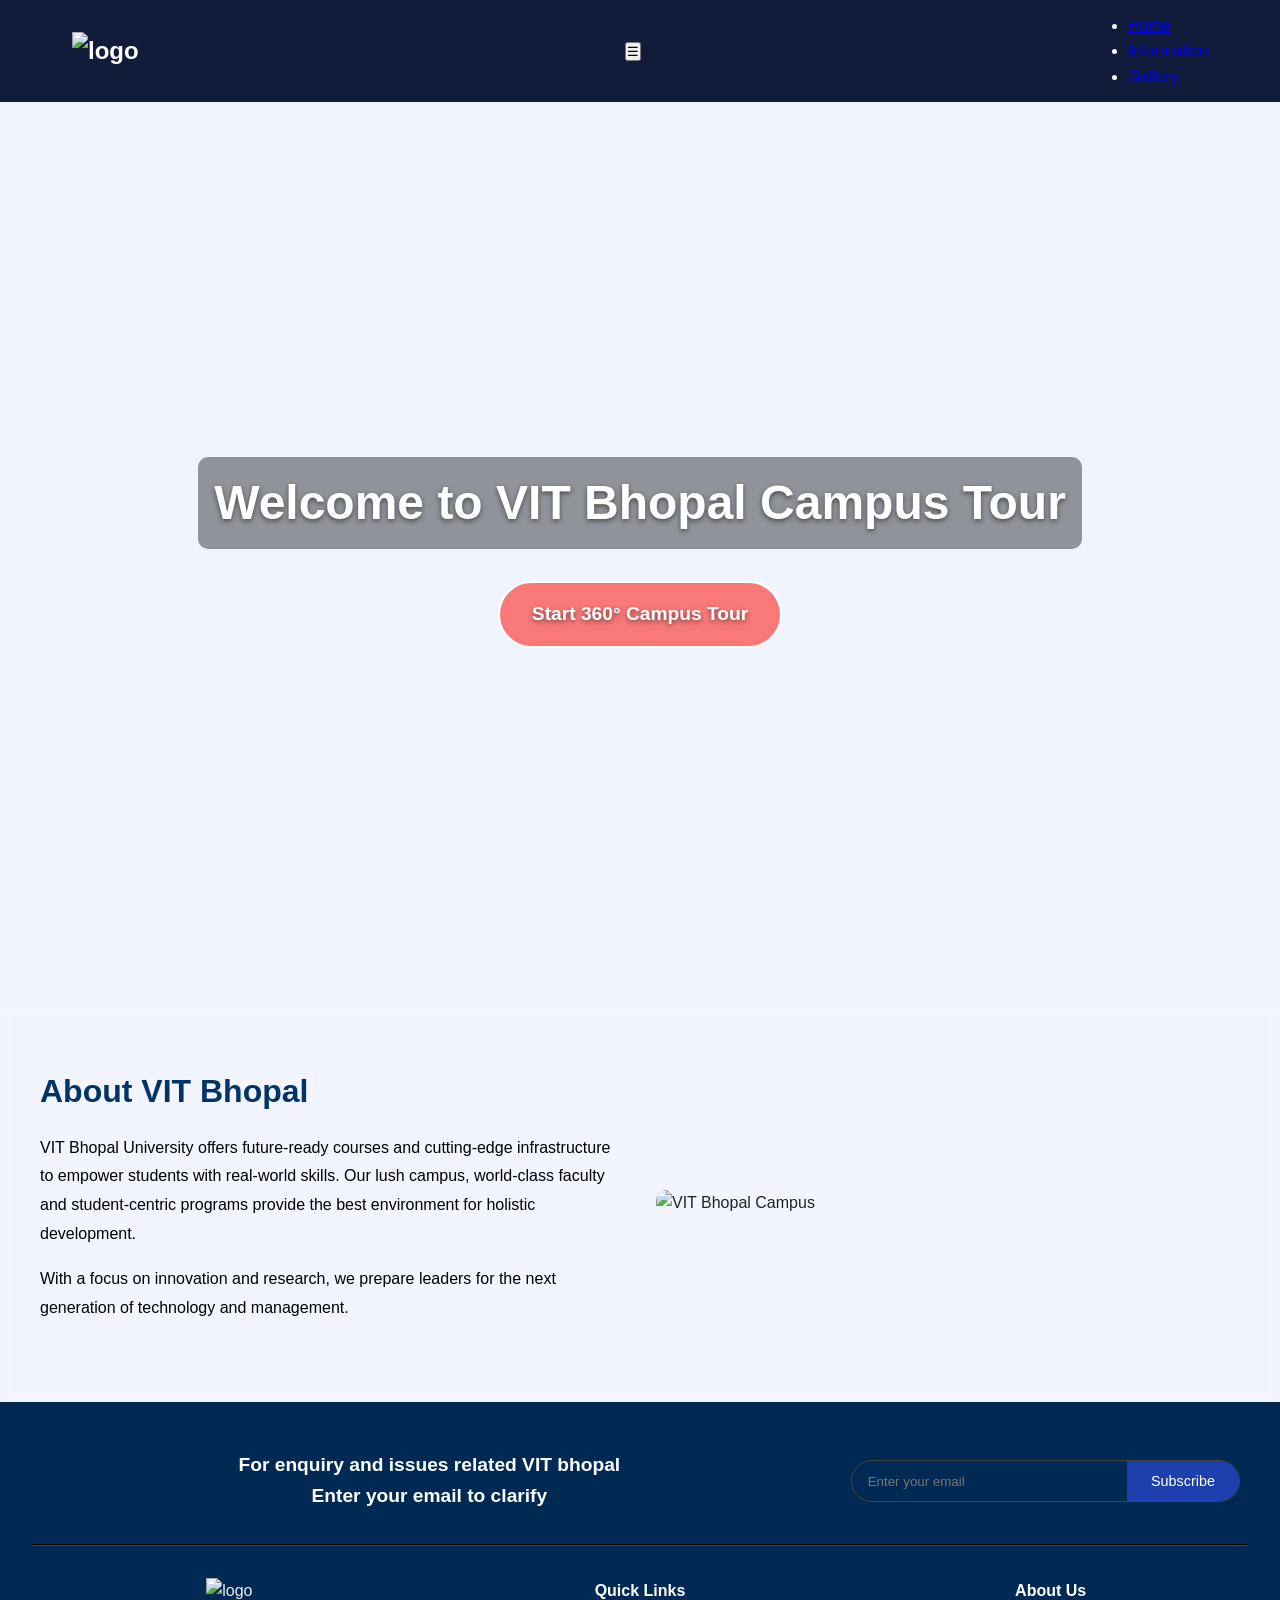
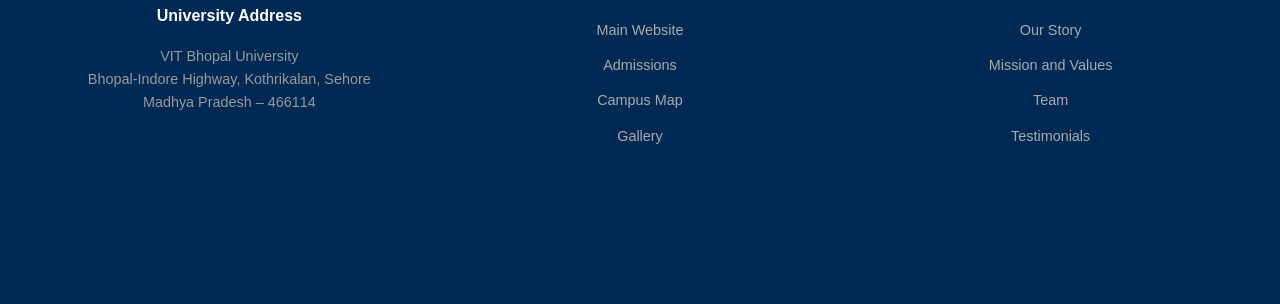
==== index.html @ 00e57da5 "mian" ====
<!DOCTYPE html>
<html lang="en">
<head>
  <meta charset="UTF-8">
  <meta name="viewport" content="width=device-width, initial-scale=1.0">
  <title>VIT Bhopal Campus Tour</title>
  <!-- Link to CSS -->
  <link rel="stylesheet" href="Style.css">
</head>
<body>

  <!-- HEADER -->
  <header>
    <header class="header">
  <div class="container">
    <div class="logo">
      <img src="logo\Vit Bhopal Logo.png" alt="logo" width="100vw">
    </div>

    <!-- Hamburger Button -->
    <button class="menu-toggle" id="menuToggle">
      ☰
    </button>

    <!-- Nav Links -->
    <nav class="nav" id="navMenu">
      <ul>
        <li><a href="vitbhopal.ac.in">Home</a></li>
        <li><a href="Info.html">Information</a></li>
        <li><a href="gallery.html">Gallery</a></li>
      </ul>
    </nav>
  </div>
</header>

  </header>

  <!-- Mid SECTION WITH VIDEO -->
  <section class="Mid">
    <video src="Drone_Background/videodrone.mp4" autoplay muted loop playsinline></video>
    <div class="Mid-content">
      <h1>Welcome to VIT Bhopal Campus Tour</h1>
      <a class="tour-button" href="campus tour\app-files\tour.html">
        Start 360° Campus Tour
      </a>
    </div>
  


  </section>
      <!-- ABOUT SECTION -->
<section class="about">
  <div class="about-container">
    <div class="about-text">
      <h2>About VIT Bhopal</h2>
      <p>
        VIT Bhopal University offers future-ready courses and cutting-edge
        infrastructure to empower students with real-world skills.
        Our lush campus, world-class faculty and student-centric programs
        provide the best environment for holistic development.
      </p>
      <p>
        With a focus on innovation and research, we prepare leaders
        for the next generation of technology and management.
      </p>
    </div>
    <div class="about-image">
      <img src="logo/Vit Bhopal Logo.png" alt="VIT Bhopal Campus">
    </div>
  </div>
</section>

  <!-- FOOTER -->
  <footer>
  <!-- newsletter section -->
  <div class="newsletter">
    <h4>For enquiry and issues related VIT bhopal <br>Enter your email to clarify</h4>
    <div class="subscribe-box">
      <input type="email" placeholder="Enter your email">
      <button>Subscribe</button>
    </div>
  </div>

  <hr>

  <!-- columns below -->
  <div class="footer-columns">
    <div>
      <img src="logo/Vit Bhopal Logo.png" alt="logo">
      <h4>University Address</h4>
      <p>VIT Bhopal University<br>
      Bhopal-Indore Highway, Kothrikalan, Sehore<br>
      Madhya Pradesh – 466114</p>

    </div>

    <div>
      <h4>Quick Links</h4>
      <ul>
        <li><a href="https://vitbhopal.ac.in" target="_blank">Main Website</a></li>
        <li><a href="#">Admissions</a></li>
        <li><a href="#">Campus Map</a></li>
        <li><a href="#">Gallery</a></li>
      </ul>
    </div>

    <div>
      <h4>About Us</h4>
      <ul>
        <li><a href="#">Our Story</a></li>
        <li><a href="#">Mission and Values</a></li>
        <li><a href="#">Team</a></li>
        <li><a href="#">Testimonials</a></li>
      </ul>
    </div>
  </div>

</footer>

<footer class="footer">
  <div class="footer-container">
    <div class="footer-section">
      
    </div>


</footer>
<script>
  const menuToggle = document.getElementById('menuToggle');
  const navMenu = document.getElementById('navMenu');

  menuToggle.addEventListener('click', () => {
    navMenu.classList.toggle('active');
  });
</script>


</body>
</html>
---- Style.css ----
/* Reset */
* {
  margin: 0;
  padding: 0;
  box-sizing: border-box;
}

body {
  font-family: 'Segoe UI', Tahoma, Geneva, Verdana, sans-serif;
  background-color: #f0f4ff; 
  color: #222;
  line-height: 1.6;
}

/* Basic Header Style */
.header {
  background-color: #111c3a;
  color: #fff;
}

.header .container {
  max-width: 1200px;
  margin: 0 auto;
  padding: 0.8rem 2rem;
  display: flex;
  justify-content: space-between;
  align-items: center;
}

.logo {
  font-size: 1.5rem;
  font-weight: 700;
}

#navbar {
  background-color: #333; /* Black background color */
  position: fixed; /* Make it stick/fixed */
  top: 0; /* Stay on top */
  width: 100%; /* Full width */
  transition: top 0.3s; /* Transition effect when sliding down (and up) */
}

/* Style the navbar links */
#navbar a {
  float: left;
  display: block;
  color: white;
  text-align: center;
  padding: 15px;
  text-decoration: none;
}

#navbar a:hover {
  background-color: #ddd;
  color: black;
}
/* Responsive part */
@media (max-width: 768px) {
  .nav {
    display: none; 
    position: absolute;
    top: 60px; 
    left: 0;
    width: 100%;
    background: #111c3a;
  }

  .nav ul {
    flex-direction: column;
    padding: 1rem 2rem;
    gap: 1rem;
  }

  .menu-toggle {
    display: block; 
  }

  .nav.active {
    display: block; 
    animation: slideDown 0.3s ease;
  }
}

/* Simple animation */
@keyframes slideDown {
  from {opacity:0; transform:translateY(-10px);}
  to {opacity:1; transform:translateY(0);}
}


/* HERO VIDEO SECTION */
.Mid {
  position: relative;
  width: 100%;
  height: 100vh;
  overflow: hidden;
}

.Mid video {
  position: absolute;
  top: 0;
  left: 0;
  width: 100vw;
  height: 100vh;
  object-fit: cover;
  z-index: -1;
}

.Mid-content {
  display: flex;
  flex-direction: column;
  align-items: center;
  justify-content: center;
  height: 100%;
  color: #fff;
  text-shadow: 0 2px 5px rgba(0, 0, 0, 0.5);
  text-align: center;
  padding: 0 1rem;
}

.Mid-content h1 {
  font-size: clamp(2rem, 5vw, 3rem);
  margin-bottom: 2rem;
  background: rgba(0, 0, 0, 0.4);
  padding: 0.5rem 1rem;
  border-radius: 10px;
}

/* TOUR BUTTON WITH ANIMATION */
.tour-button {
  text-decoration: none;
  background: #f97979;
  color: #fff;
  padding: 1rem 2rem;
  border-radius: 50px;
  font-size: 1.2rem;
  font-weight: 600;
  border: 2px solid #fff;
  display: inline-block;
  transition: all 0.3s ease;

  /* Add pulsing animation */
  animation: pulse 2s infinite;
}

.tour-button:hover {
  background: #ff0000;
  transform: scale(1.1);
  box-shadow: 0 0 15px rgba(255, 87, 87, 0.8);
}

/* KEYFRAMES FOR PULSE */
@keyframes pulse {
  0% {
    transform: scale(1);
  }
  50% {
    transform: scale(1.05);
  }
  100% {
    transform: scale(1);
  }
}

/* FOOTER */
footer {
  background: #333;
  color: #eee;
  padding: 2rem 1rem;
  text-align: center;
}

footer article {
  max-width: 800px;
  margin: auto;
  font-size: 0.95rem;
  line-height: 1.8;
}

/* Responsive nav for mobile */
@media (max-width: 768px) {
  header {
    flex-direction: column;
    align-items: flex-start;
  }

  nav ul {
    flex-direction: column;
    width: 100%;
    padding-top: 0.5rem;
  }

  nav ul li a {
    display: block;
    width: 100%;
  }
}
/* === FOOTER === */
footer {
  background-color: #002a53;  
  color: #eee;
  padding: 3rem 2rem;
  font-family: inherit;
}

/* newsletter section (top) */
footer .newsletter {
  display: grid;
  grid-template-columns: 2fr 1fr;
  gap: 2rem;
  align-items: center;
  max-width: 1200px;
  margin: 0 auto;
}

footer .newsletter h4 {
  font-size: 1.2rem;
  font-weight: 600;
  line-height: 1.6;
  color: #fff;
}

footer .newsletter .subscribe-box {
  display: flex;
  border: 1px solid #444;
  border-radius: 50px;
  overflow: hidden;
}

footer .newsletter .subscribe-box input {
  flex: 1;
  padding: 0.75rem 1rem;
  border: none;
  outline: none;
  background: transparent;
  color: #ccc;
}

footer .newsletter .subscribe-box button {
  background-color: #1e40af; /* blue */
  color: #fff;
  padding: 0.75rem 1.5rem;
  border: none;
  cursor: pointer;
  font-size: 0.9rem;
  transition: background 0.3s ease;
}

footer .newsletter .subscribe-box button:hover {
  background-color: #2563eb;
}

/* separator line */
footer hr {
  margin: 2rem 0;
  border-color: #444;
}

/* columns below */
footer .footer-columns {
  max-width: 1200px;
  margin: 0 auto;
  display: grid;
  grid-template-columns: repeat(auto-fit, minmax(200px, 1fr));
  gap: 2rem;
}

footer .footer-columns img {
  width: 150px;
}

footer .footer-columns p {
  color: #999;
  font-size: 0.9rem;
  margin-top: 1rem;
  line-height: 1.6;
}

footer .footer-columns h4 {
  font-size: 1rem;
  font-weight: 600;
  color: #fff;
  margin-bottom: 1rem;
}

footer .footer-columns ul {
  list-style: none;
  padding: 0;
}

footer .footer-columns ul li a {
  display: block;
  color: #aaa;
  font-size: 0.9rem;
  text-decoration: none;
  margin-bottom: 0.75rem;
  transition: color 0.3s ease;
}

footer .footer-columns ul li a:hover {
  color: #fff;
}

/* bottom text */
footer .bottom {
  text-align: center;
  margin-top: 2rem;
  color: #888;
  font-size: 0.8rem;
}

/* responsive newsletter for small devices */
@media (max-width: 768px) {
  footer .newsletter {
    grid-template-columns: 1fr;
    text-align: center;
  }
  footer .newsletter .subscribe-box {
    margin-top: 1rem;
  }
}
/* === ABOUT SECTION === */
.about {
  background: rgba(255,255,255,0.15);    
  backdrop-filter: blur(6px);            
  -webkit-backdrop-filter: blur(6px);    
  padding: 4rem 2rem;
  border-radius: 12px;                   
}

.about-container {
  max-width: 1200px;
  margin: 0 auto;
  display: grid;
  grid-template-columns: repeat(auto-fit, minmax(300px, 1fr));
  gap: 2rem;
  align-items: center;
}

.about-text h2 {
  font-size: 2rem;
  color: #003366;
  margin-bottom: 1rem;

  /* animation initial state */
  opacity: 0;
  transform: translateY(30px);
  animation: fadeUp 1s forwards;
  animation-delay: 0.2s;
}

.about-text p {
  color: #000000;
  font-size: 1rem;
  line-height: 1.8;
  margin-bottom: 1rem;

  /* animation initial state */
  opacity: 0;
  transform: translateY(30px);
  animation: fadeUp 1s forwards;
  animation-delay: 0.4s;
}

.about-image img {
  width: 100%;
  border-radius: 10px;

  /* animation initial state */
  opacity: 0;
  transform: translateY(30px);
  animation: fadeUp 1s forwards;
  animation-delay: 0.6s;
}

/* keyframes for fade-up animation */
@keyframes fadeUp {
  to {
    opacity: 1;
    transform: translateY(0);
  }
}

/* Responsive adjustments */
@media (max-width: 768px) {
  .about {
    padding: 2rem 1rem;
  }

  .about-text h2 {
    font-size: 1.5rem;
  }
}
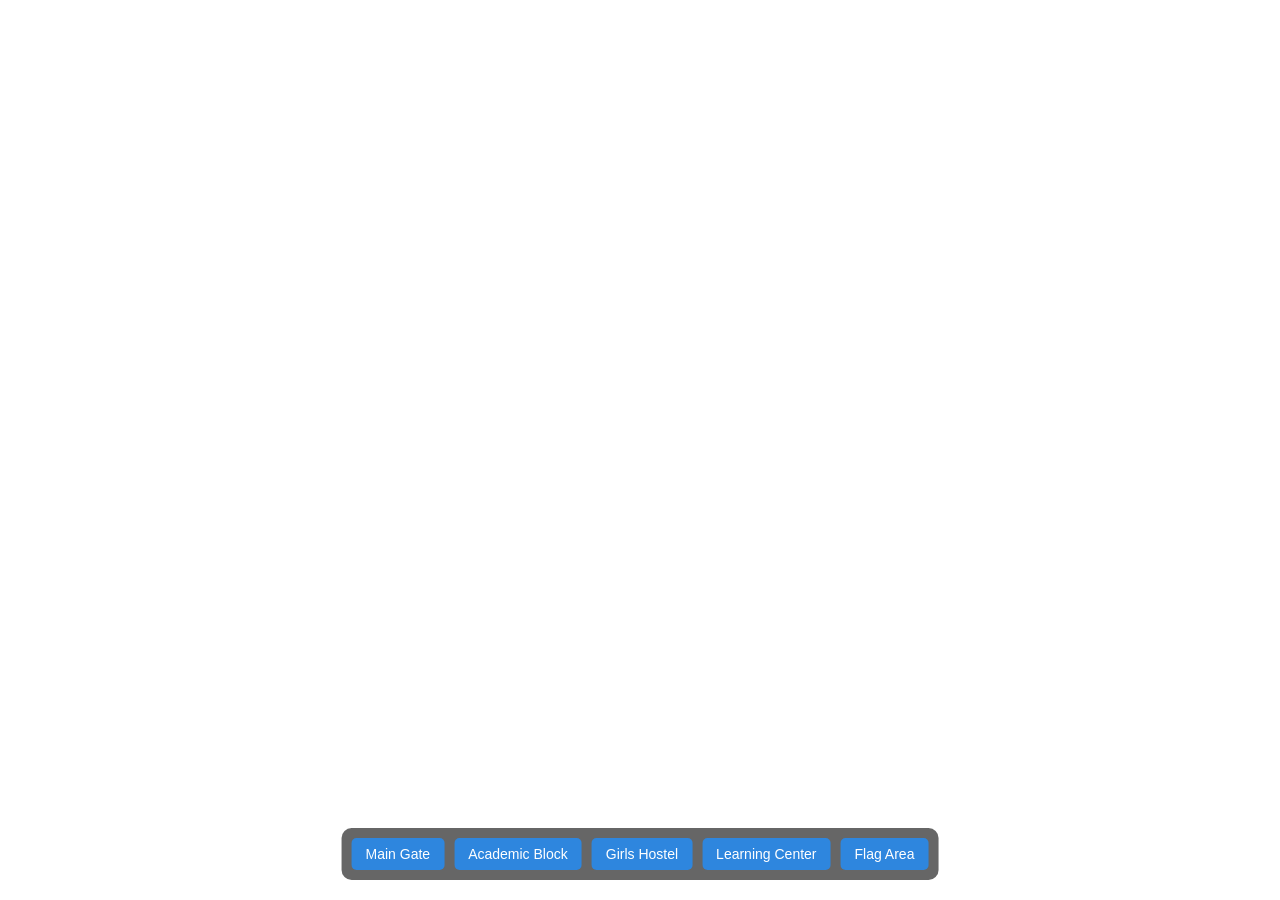
==== commit 230fae5e: "new" ====
--- a/index.html
+++ b/index.html
@@ -1,139 +1,81 @@
 <!DOCTYPE html>
-<html lang="en">
-<head>
-  <meta charset="UTF-8">
-  <meta name="viewport" content="width=device-width, initial-scale=1.0">
-  <title>VIT Bhopal Campus Tour</title>
-  <!-- Link to CSS -->
-  <link rel="stylesheet" href="Style.css">
-</head>
-<body>
+<html>
+  <head>
+    <meta charset="utf-8">
+    <title>VITB Campus Virtual Tour</title>
+    <meta name="viewport" content="width=device-width, initial-scale=1">
+    <!-- A-Frame -->
+    <script src="https://aframe.io/releases/1.5.0/aframe.min.js"></script>
+    <style>
+  body, html {
+    margin: 0;
+    padding: 0;
+    overflow: hidden;
+    height: 100%;
+    width: 100%;
+  }
 
-  <!-- HEADER -->
-  <header>
-    <header class="header">
-  <div class="container">
-    <div class="logo">
-      <img src="logo\Vit Bhopal Logo.png" alt="logo" width="100vw">
+  a-scene {
+    position: absolute;
+    top: 0;
+    left: 0;
+    z-index: 0; /* keep scene behind */
+  }
+
+  #menu {
+    position: absolute;
+    bottom: 20px;
+    left: 50%;
+    transform: translateX(-50%);
+    background: rgba(0,0,0,0.6);
+    padding: 10px;
+    border-radius: 10px;
+    display: flex;
+    gap: 10px;
+    z-index: 10; /* force menu in front */
+  }
+
+  #menu button {
+    background: #2e86de;
+    color: white;
+    border: none;
+    padding: 8px 14px;
+    border-radius: 5px;
+    cursor: pointer;
+    font-size: 14px;
+  }
+
+  #menu button:hover {
+    background: #1b4f72;
+  }
+</style>
+
+  </head>
+  <body>
+    <!-- VR Scene -->
+    <a-scene embedded vr-mode-ui="enabled: true">
+      
+      <!-- Default 360° Image -->
+      <a-sky id="skybox" src="exit 1.jpg" rotation="0 -90 0"></a-sky>
+
+      <!-- Camera -->
+      <a-entity camera look-controls wasd-controls></a-entity>
+
+    </a-scene>
+
+    <!-- Menu for teleporting -->
+    <div id="menu">
+      <button onclick="changeScene('exit 2.jpg')">Main Gate</button>
+      <button onclick="changeScene('ab 4.jpg')">Academic Block</button>
+      <button onclick="changeScene('girls 3.jpg')">Girls Hostel</button>
+      <button onclick="changeScene('lc 5.jpg')">Learning Center</button>
+      <button onclick="changeScene('flag.jpg')">Flag Area</button>
     </div>
 
-    <!-- Hamburger Button -->
-    <button class="menu-toggle" id="menuToggle">
-      ☰
-    </button>
-
-    <!-- Nav Links -->
-    <nav class="nav" id="navMenu">
-      <ul>
-        <li><a href="vitbhopal.ac.in">Home</a></li>
-        <li><a href="Info.html">Information</a></li>
-        <li><a href="gallery.html">Gallery</a></li>
-      </ul>
-    </nav>
-  </div>
-</header>
-
-  </header>
-
-  <!-- Mid SECTION WITH VIDEO -->
-  <section class="Mid">
-    <video src="Drone_Background/videodrone.mp4" autoplay muted loop playsinline></video>
-    <div class="Mid-content">
-      <h1>Welcome to VIT Bhopal Campus Tour</h1>
-      <a class="tour-button" href="campus tour\app-files\tour.html">
-        Start 360° Campus Tour
-      </a>
-    </div>
-  
-
-
-  </section>
-      <!-- ABOUT SECTION -->
-<section class="about">
-  <div class="about-container">
-    <div class="about-text">
-      <h2>About VIT Bhopal</h2>
-      <p>
-        VIT Bhopal University offers future-ready courses and cutting-edge
-        infrastructure to empower students with real-world skills.
-        Our lush campus, world-class faculty and student-centric programs
-        provide the best environment for holistic development.
-      </p>
-      <p>
-        With a focus on innovation and research, we prepare leaders
-        for the next generation of technology and management.
-      </p>
-    </div>
-    <div class="about-image">
-      <img src="logo/Vit Bhopal Logo.png" alt="VIT Bhopal Campus">
-    </div>
-  </div>
-</section>
-
-  <!-- FOOTER -->
-  <footer>
-  <!-- newsletter section -->
-  <div class="newsletter">
-    <h4>For enquiry and issues related VIT bhopal <br>Enter your email to clarify</h4>
-    <div class="subscribe-box">
-      <input type="email" placeholder="Enter your email">
-      <button>Subscribe</button>
-    </div>
-  </div>
-
-  <hr>
-
-  <!-- columns below -->
-  <div class="footer-columns">
-    <div>
-      <img src="logo/Vit Bhopal Logo.png" alt="logo">
-      <h4>University Address</h4>
-      <p>VIT Bhopal University<br>
-      Bhopal-Indore Highway, Kothrikalan, Sehore<br>
-      Madhya Pradesh – 466114</p>
-
-    </div>
-
-    <div>
-      <h4>Quick Links</h4>
-      <ul>
-        <li><a href="https://vitbhopal.ac.in" target="_blank">Main Website</a></li>
-        <li><a href="#">Admissions</a></li>
-        <li><a href="#">Campus Map</a></li>
-        <li><a href="#">Gallery</a></li>
-      </ul>
-    </div>
-
-    <div>
-      <h4>About Us</h4>
-      <ul>
-        <li><a href="#">Our Story</a></li>
-        <li><a href="#">Mission and Values</a></li>
-        <li><a href="#">Team</a></li>
-        <li><a href="#">Testimonials</a></li>
-      </ul>
-    </div>
-  </div>
-
-</footer>
-
-<footer class="footer">
-  <div class="footer-container">
-    <div class="footer-section">
-      
-    </div>
-
-
-</footer>
-<script>
-  const menuToggle = document.getElementById('menuToggle');
-  const navMenu = document.getElementById('navMenu');
-
-  menuToggle.addEventListener('click', () => {
-    navMenu.classList.toggle('active');
-  });
-</script>
-
-
-</body>
+    <script>
+      function changeScene(image) {
+        document.querySelector('#skybox').setAttribute('src', image);
+      }
+    </script>
+  </body>
 </html>
